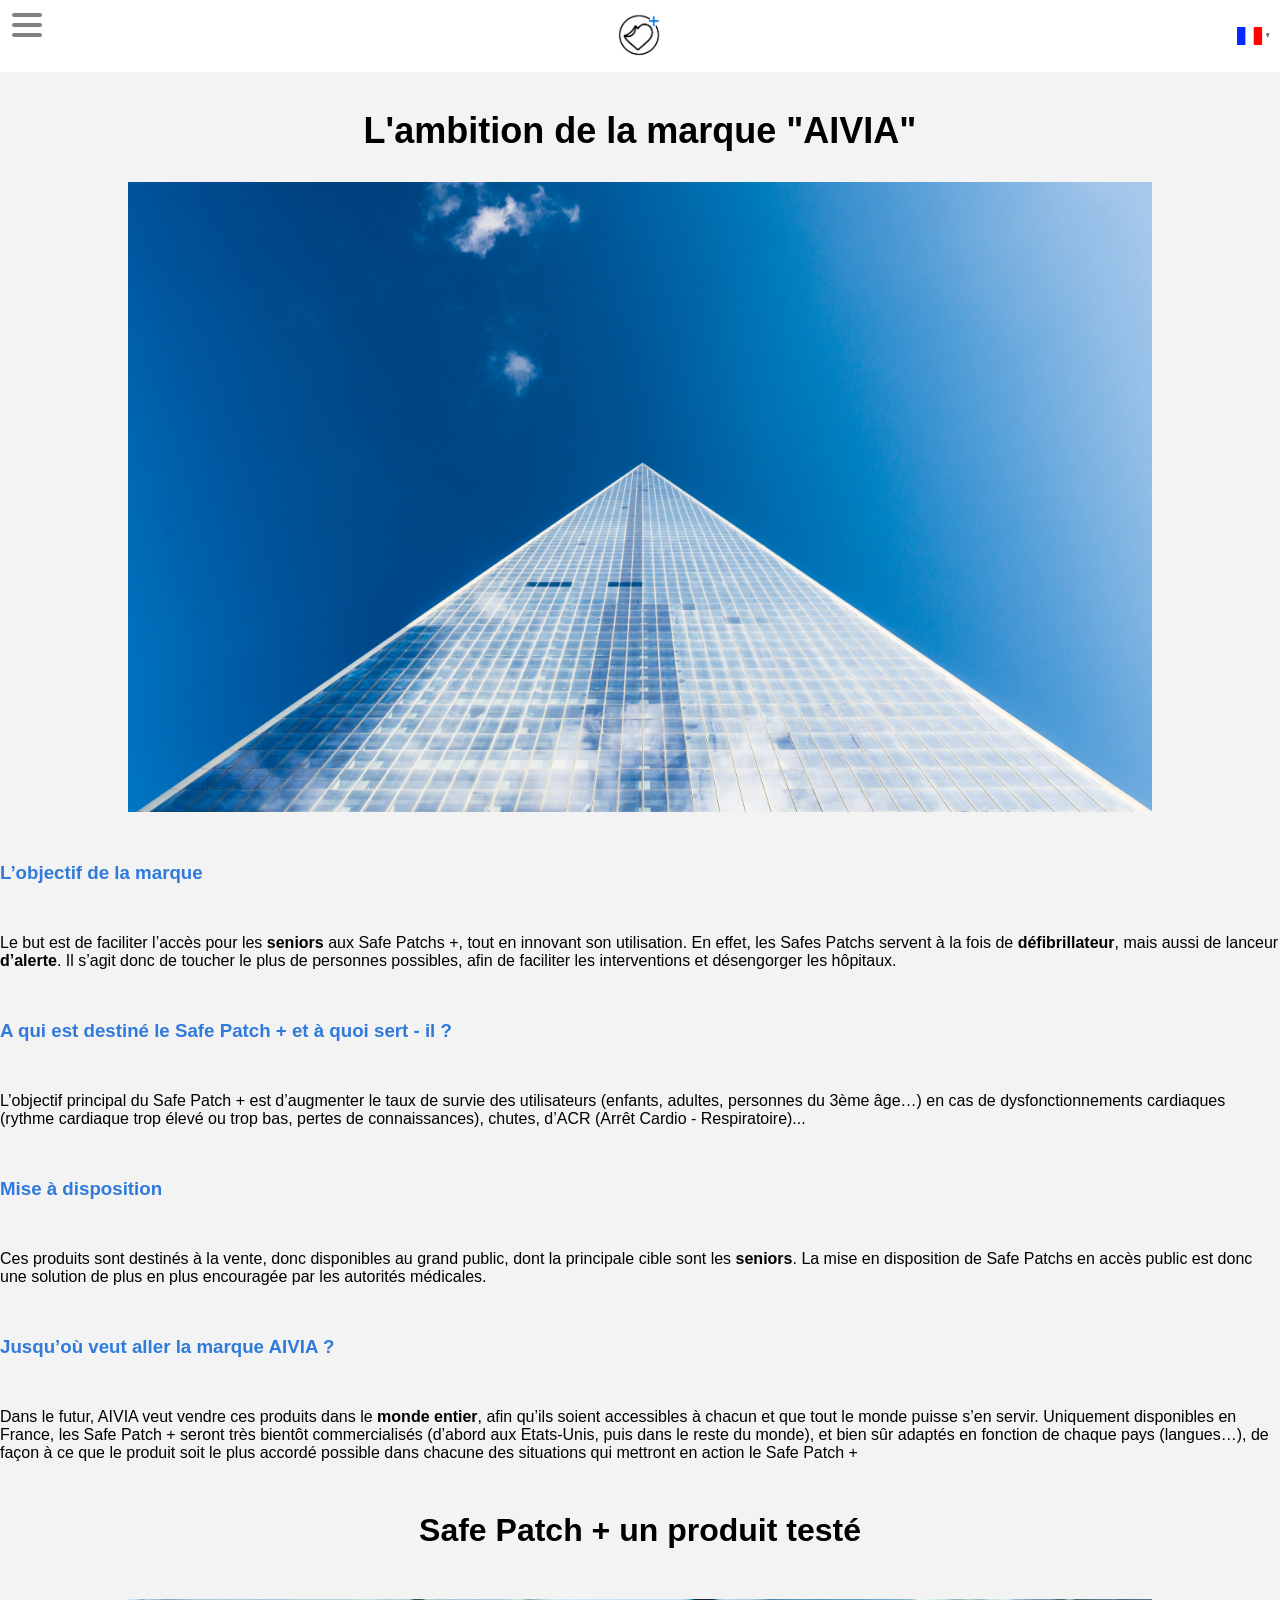
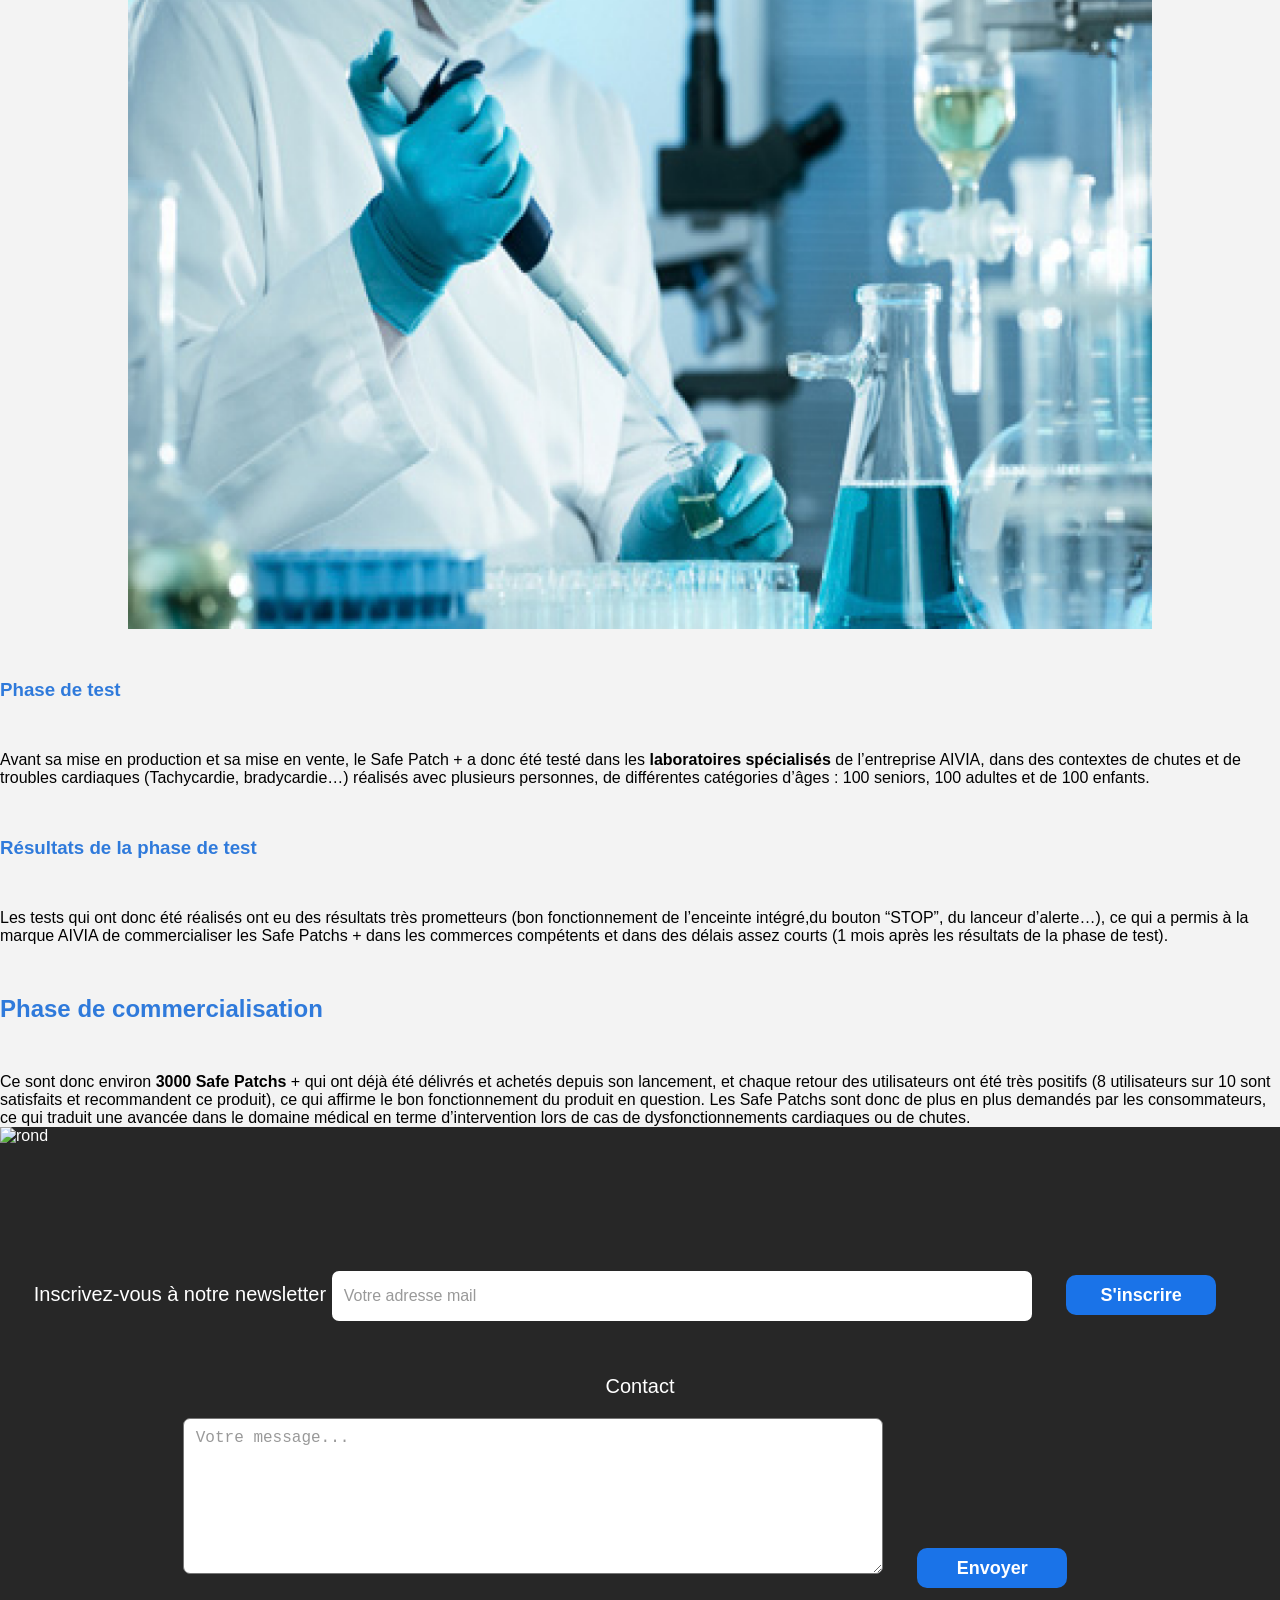
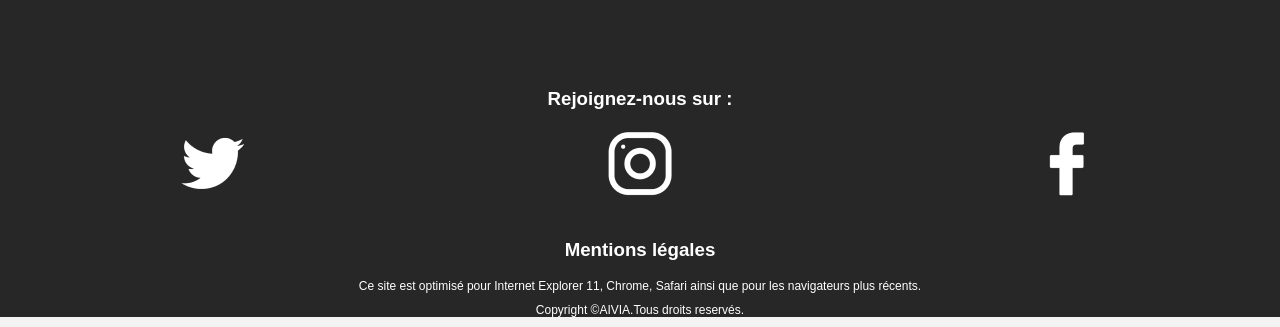
==== article.html @ dd21c207 "last bug" ====
<html lang="fr">
  <head>
    <meta charset="UTF-8" />
    <meta name="viewport" content="width=device-width, initial-scale=1.0" />
    <meta http-equiv="X-UA-Compatible" content="ie=edge" />
    <link
      rel="stylesheet"
      href="https://cdnjs.cloudflare.com/ajax/libs/animate.css/3.7.2/animate.min.css"
    />
    <script src="../imakewebthings-waypoints-34d9f6d/lib/noframework.waypoints.min.js"></script>
    <link href="css/article.css" rel="stylesheet" />
    <link rel="stylesheet" href="css/styles.css">
    <script defer src="script.js"></script>

    <title>Document</title>
  </head>
  <header>
        <nav id="menu">
          <div id="menu-opener">
            <div class="burger_bar"></div>
            <div class="burger_bar"></div>
            <div class="burger_bar"></div>
          </div>
          <div>
            <a href="index.html">
              <img src="img/logo.png" alt="logo" class="logo-header"
            /></a>
          </div>
          <img src="img/drapeau.png" alt="frenchflag" class="flag" />
        </nav>
        <hr />
      </header>
  <body>
    <h2 class="title">L'ambition de la marque "AIVIA"</h2>
    <img src="img/Rectangle53.png" alt ="image AIVIA" class="imgAIVIA">
    <section class="itext">
      <article>
        <p>
         <h1> L’objectif de la marque</h1>

         Le but est de faciliter l’accès pour les <strong>seniors</strong> aux
          Safe Patchs +, tout en innovant son utilisation. En effet, les Safes
          Patchs servent à la fois de <strong>défibrillateur</strong>, mais aussi de lanceur
         <strong>d’alerte</strong>. Il s’agit donc de toucher le plus de personnes possibles,
          afin de faciliter les interventions et désengorger les hôpitaux.
        </p>
    </article>
    <article>
            <p>
                <h1> A qui
            est destiné le Safe Patch + et à quoi sert - il ?</h1>
        
         L’objectif principal du Safe Patch + est d’augmenter le taux de survie
              des utilisateurs (enfants, adultes, personnes du 3ème âge…) en cas de
              dysfonctionnements cardiaques (rythme cardiaque trop élevé ou trop
              bas, pertes de connaissances), chutes, d’ACR (Arrêt Cardio -
              Respiratoire)...
            </p>
          </article>
          <article>
            <p>
              <h1>Mise à disposition</h1>
    
               Ces produits sont destinés à la vente, donc
              disponibles au grand public, dont la principale cible sont les
              <strong>seniors</strong>. La mise en disposition de Safe Patchs en accès public est
              donc une solution de plus en plus encouragée par les autorités
              médicales.
            </p>
          </article>
          <article>
            <p>
              <h1>Jusqu’où veut aller la marque AIVIA ?</h1>
    
               Dans le futur, AIVIA veut vendre
              ces produits dans le<strong> monde entier</strong>, afin qu’ils soient accessibles à
              chacun et que tout le monde puisse s’en servir. Uniquement disponibles
              en France, les Safe Patch + seront très bientôt commercialisés
              (d’abord aux Etats-Unis, puis dans le reste du monde), et bien sûr
              adaptés en fonction de chaque pays (langues…), de façon à ce que le
              produit soit le plus accordé possible dans chacune des situations qui
              mettront en action le Safe Patch +
            </p>
          </article>
        </section>
        <div class ="bigtitle">
        <h1>Safe Patch + un produit testé</h1>
        </div>
        <section class ="itext">
                <img src="img\Rectangle54.png" alt="image AIVIA" class="imgAIVIA">
                <article>
                <p><h1>Phase de test</h1> Avant sa mise en production et sa mise en vente, le Safe Patch + a donc été testé dans les <strong>laboratoires spécialisés</strong> de l’entreprise AIVIA, 
                dans des contextes de chutes et de troubles cardiaques (Tachycardie, bradycardie…) réalisés avec plusieurs personnes, de différentes catégories d’âges 
                : 100 seniors, 100 adultes et de 100 enfants.</p>
                </article>
                <article>
                <p><h1>Résultats de la phase de test</h1> Les tests qui ont donc été réalisés ont eu des résultats très prometteurs
                 (bon fonctionnement de l’enceinte intégré,du bouton “STOP”, du lanceur d’alerte…),
                 ce qui a permis à la marque AIVIA de commercialiser les Safe Patchs + dans les commerces compétents et dans des délais assez courts 
                 (1 mois après les résultats de la phase de test).</p>
                 </article> 
                 <p> <h1>Phase de commercialisation</h1> Ce sont donc environ <strong>3000 Safe Patchs</strong> + qui ont déjà été délivrés et achetés depuis son lancement,
                 et chaque retour des utilisateurs ont été très positifs (8 utilisateurs sur 10 sont satisfaits et recommandent ce produit), 
                 ce qui affirme le bon fonctionnement du produit en question. 
                 Les Safe Patchs sont donc de plus en plus demandés par les consommateurs, ce qui traduit une avancée dans le domaine médical en terme d’intervention lors de cas de 
                 dysfonctionnements cardiaques ou de chutes.
              
            </section>
            <footer class = "background"> 
                
                    <div class = "logo">
                        <img src ="C:\Users\User\hetic-w1p2022-10\rond-bleu.png" alt = rond bleu>
                    </div>
                      <section class ="subscribe">
                            <form> 
                                    <div>
                                    <label for="subscribe">Inscrivez-vous à notre newsletter </label>
                                    <input name="subscribe" id="subscribe" type="email" placeholder= "Votre adresse mail" class="input">
                                    <button type= "submit" class ="button-1"> S'inscrire </button> 
                                  </div>
                                 
                                  <div>
                                    <label for="subscribe"> Contact </label> </br>
                                    <textarea type="text"  rows="10" cols="50" placeholder ="Votre message..." class="text"></textarea>
                                    <button class ="button-1" type ="submit" > Envoyer </button>
                                    </div>
                                  </form>
                                </section>  
                              <section>
                                <h3> Rejoignez-nous sur : </h3>
                              <div class ="container-logo">
                                <div class ="box"> 
                                  <img src ="../img/twitter.png" alt="logo-twitter"  >
                                </div>
                                <div class ="box">
                                  <img src ="../img/instagram.png" alt="logo-instagram">
                                </div>
                                <div class ="box">
                                  <img src ="../img/facebook.png" alt="logo-facebook">
                                  </div>
                                </div>
                              </section>
                              <div class="foot-div">
                                <h3> Mentions légales </h3>
                                <p> Ce site  est optimisé pour Internet Explorer 11, Chrome, Safari ainsi que pour les navigateurs plus récents.</p>
                                <p> Copyright &copy;AIVIA.Tous droits reservés.</p>
                        </div>
                          
                      </footer>
                    </body>
                  
                  </html>
---- css/article.css ----
.title {
  margin-top: 100px;
  font-size: 36px;
  text-align: center;
}

.imgAIVIA {
  margin-left: 10vw;
  width: 80vw;
  height: 70vh;
  background-image: url(../img/rectangle-53.png);
  background-position: center;
}

.itext h1 {
  color: #2f7adb;
  margin-top: 50px;
  margin-bottom: 50px;
  display: flex;
}
.bigtitle {
  margin-top: 50px;
  margin-bottom: 50px;
  text-align: center;
}
---- css/styles.css ----
/* section {
  display: grid;
  grid-template-columns: 1fr 300px 1fr;
  grid-template-rows: 200px 300px 200px 200px 200px 200px 200px 200px;
  grid-template-areas:
    "a b c"
    "d e f"
    "i j k";
  grid-gap: 20px;
} */
body {
  background-color: rgb(243, 243, 243);
  font-family: Helvetica;
  margin: 0px;
  padding: 0px;
  margin-bottom: 0px;
}

div {
  top: 23px;
  left: 12px;
}
div:first-child {
  top: 13px;
}
div:last-child {
  top: 33px;
}
.burger_bar {
  display: block;
  width: 30px;
  height: 4px;
  border-radius: 3px;
  background-color: grey;
  position: absolute;
}
.logo-header {
  width: 50px;
  height: 50px;
  padding-left: 40%;
  justify-content: center;
}

nav {
  background: white;
  top: 0px;
  position: fixed;
  width: 100vw;
  height: 8vh;
  z-index: 2;
  display: flex;
  justify-content: space-between;
}
nav div {
  align-self: center;
}
nav img.flag {
  align-self: center;
  margin-right: 10px;
}
hr {
  color: gray;
  box-shadow: 1px 2px 5px grey;
}
nav p {
  align-self: center;
}
.banniere {
  height: 100vh;
  width: 100vw;
  display: flex;
  flex-direction: column;
  justify-content: center;
  align-items: baseline;
  background: url(../img/banner-index.png);
  background-position: -471px 81%;
  left: -419px;
  top: 64px;
  text-align: center;
}
.container {
  align-self: center;
}
.container p:first-child {
  font-style: normal;
  font-weight: bold;
  font-size: 55px;
  line-height: 74px;
  color: white;
}
.container p:first-child span {
  color: #1a73e8;
}
.container p:nth-child(2) {
  font-style: normal;
  font-weight: bold;
  font-size: 20px;
  line-height: 25px;
  color: #000000;
  margin-top: -50px;
}
button {
  background-color: #1a73e8;
  color: white;
  font-style: normal;
  font-weight: bold;
  font-size: 18px;
  line-height: 28px;
  width: 150px;
  height: 50px;
  border-radius: 10px;
  border: none;
}
#container-slogan {
  margin-top: 250px;
}
.slogan {
  height: 300px;
  text-align: center;
  align-items: center;
  top: 250px;
  position: sticky;
  font-style: normal;
  font-weight: bold;
  font-size: 64px;
  line-height: 74px;
  color: #505050;
  opacity: 0;
  transform: translateY(250px);
  transition: opacity 3s, transform 3s;

  margin-bottom: 200px;
}
.i-picto {
  text-align: center;
  font-style: normal;
  font-weight: bold;
  font-size: 20px;
  line-height: 16px;
  margin-bottom: 200px;
}
.icon {
  margin-bottom: 60px;
}
.i-picto span {
  color: #2f7adb;
}
.is-fadeInup {
  transform: none;
  opacity: 1;
}
.is-fadeInup10 {
  transform: none;
  opacity: 0.1;
}
.produit {
  width: 100%;
  height: 100px;
  margin: auto;
  top: 45vh;
  position: sticky;
  z-index: 1;
}
.center {
  display: block;
  margin-left: auto;
  margin-right: auto;
  width: 80%;
}
#section-produit {
  height: auto;
  background-color: rgb(243, 243, 243);
}
aside {
  margin-bottom: 400px;
  text-align: center;
  opacity: 0;
  transition: opacity 0.9s;
  margin-left: 30px;
  margin-right: 30px;
  color: #505050;
}

.is-reached60 {
  opacity: 1;
}

.buy-footer {
  background: white;
  position: sticky;
  bottom: 0px;
  width: 100vw;
  height: 50px;
  margin-top: 100px;
  display: flex;
  justify-content: space-between;
  align-items: baseline;
}
.buy-footer p {
  margin-left: 15px;
  z-index: 3;
  font-weight: bold;
}
.button-footer {
  width: 150px;
  height: 30px;
  font-size: 15px;
  border-radius: 7px;
  margin-right: 15px;
}
.foot-logo {
  display: flex;
}
.logo-footer {
  padding-top: 10%;
  margin-left: 35%;
  width: 70px;
  height: 70px;
  grid-column: 2;
}
#p5 {
  opacity: 0;
}

.background {
  background: #272727;
  color: white;
}
.subscribe {
  text-align: center;
}
form {
  margin-top: 100px;
  margin-bottom: 40px;
  display: flex;
  flex-direction: column;
}
label {
  font-style: bold;
  font-size: 20px;
}
.input {
  margin-top: 20px;
  border-radius: 7px;
  width: 310px;
  height: 40px;
  border: none;
}

textarea {
  border-radius: 7px;
  margin-top: 20px;
}

.button-1 {
  margin: 30px;
  width: 150px;
  height: 40px;
  margin-bottom: 60px;
}
h3 {
  text-align: center;
}
h3 span {
  color: #1a73e8;
}
.security {
  text-align: center;
  text-align: justify;
  margin: 30px;
}
.foot-div p {
  text-align: center;
  font-size: 12px;
  margin: 10px;
}
.container-logo {
  display: flex;
  justify-content: space-around;
  margin-bottom: 40px;
}
::placeholder {
  font-size: 16px;
  padding-left: 10px;
  color: #999999;
}
textarea::placeholder {
  padding-top: 8px;
}

@media (min-width: 1000px) {
  #section-produit {
    display: grid;
    grid-template-columns: 1fr 300px 300px 1fr;
    grid-template-rows: 200px 200px 200px 200px 200px 200px 200px 200px 200px 200px 200px 200px;
    grid-template-areas:
      "a b c"
      "d e f"
      "i j k";
    grid-gap: 20px;
  }
  .banniere {
    height: 95vh;
    width: 100%;
    display: flex;
    flex-direction: column;
    justify-content: center;
    align-items: baseline;
    background: url("../img/banner-index.png");
    background-position: -50px 50%;
    left: -419px;
    top: 64px;
    text-align: center;
  }
  .div-sticky {
    z-index: 2;
  }
  .i-picto {
    display: grid;
    grid-template-columns: repeat(3, 1fr);
    grid-template-rows: 200px;
    grid-template-areas: "a b c";
    top: 100px;
    position: sticky;
    height: 200px;
  }
  .order {
    grid-area: a;
  }
  .vector {
    grid-area: b;
  }
  .heart {
    grid-area: c;
  }
  img.center {
    width: 150%;
    height: 150%;
    text-align: center;
  }
  .produit {
    width: 300px;
    height: 300px;
    margin: auto;
    top: 200px;
    position: sticky;
    grid-row: 2;
    grid-column: 2 / span 2;
    margin-top: 100px;
    margin-bottom: 300px;
    align-self: flex-start;
    padding-right: 30%;
  }

  aside {
    margin-bottom: 0px;
    opacity: 0;
    transition: opacity 3s;
    width: 90%;
    margin-left: 20px;
    margin-right: 20px;
    color: #505050;
  }
  aside h3 {
    font-size: 26px;
  }
  aside p {
    font-size: 20px;
  }
  aside span {
    color: #1a73e8;
  }
  #p1 {
    grid-row: 3;
    grid-column: 4;
    justify-self: end;
  }
  #p2 {
    align-self: end;
    grid-row: 5;
    grid-column: 1;
  }
  #p3 {
    grid-row: 7;
    grid-column: 4;
  }
  #p4 {
    grid-column: 1;
    grid-row: 9;
    justify-self: end;
  }
  #p5 {
    grid-column: 3;
    grid-row: 5;
  }
  .security {
    font-size: 22px;
    margin: 0px 200px 0px 200px;
  }
  .is-reached75 {
    opacity: 0.5;
  }
  .is-reached50 {
    opacity: 1;
  }
  .is-reached25 {
    opacity: 0.5;
  }
  .is-reached5 {
    opacity: 0;
  }
  form {
    margin-top: 100px;
    margin-bottom: 40px;
    display: flex;
    flex-direction: column;
  }
  label {
    font-style: bold;
    font-size: 20px;
  }
  .input {
    margin-top: 20px;
    border-radius: 7px;
    width: 700px;
    height: 50px;
    border: none;
  }

  textarea {
    border-radius: 7px;
    margin-top: 20px;
    width: 700px;
  }

  .button-1 {
    margin: 30px;
    width: 150px;
    height: 40px;
    margin-bottom: 60px;
  }
  .logo-footer {
    padding-top: 10%;
    margin-left: 47%;
    width: 90px;
    height: 90px;
    grid-column: 2;
  }
  .articles button {
    margin: 30px;
    width: 150px;
    height: 40px;
    margin-bottom: 60px;
    margin-left: 45vw;
  }
  .i;
}
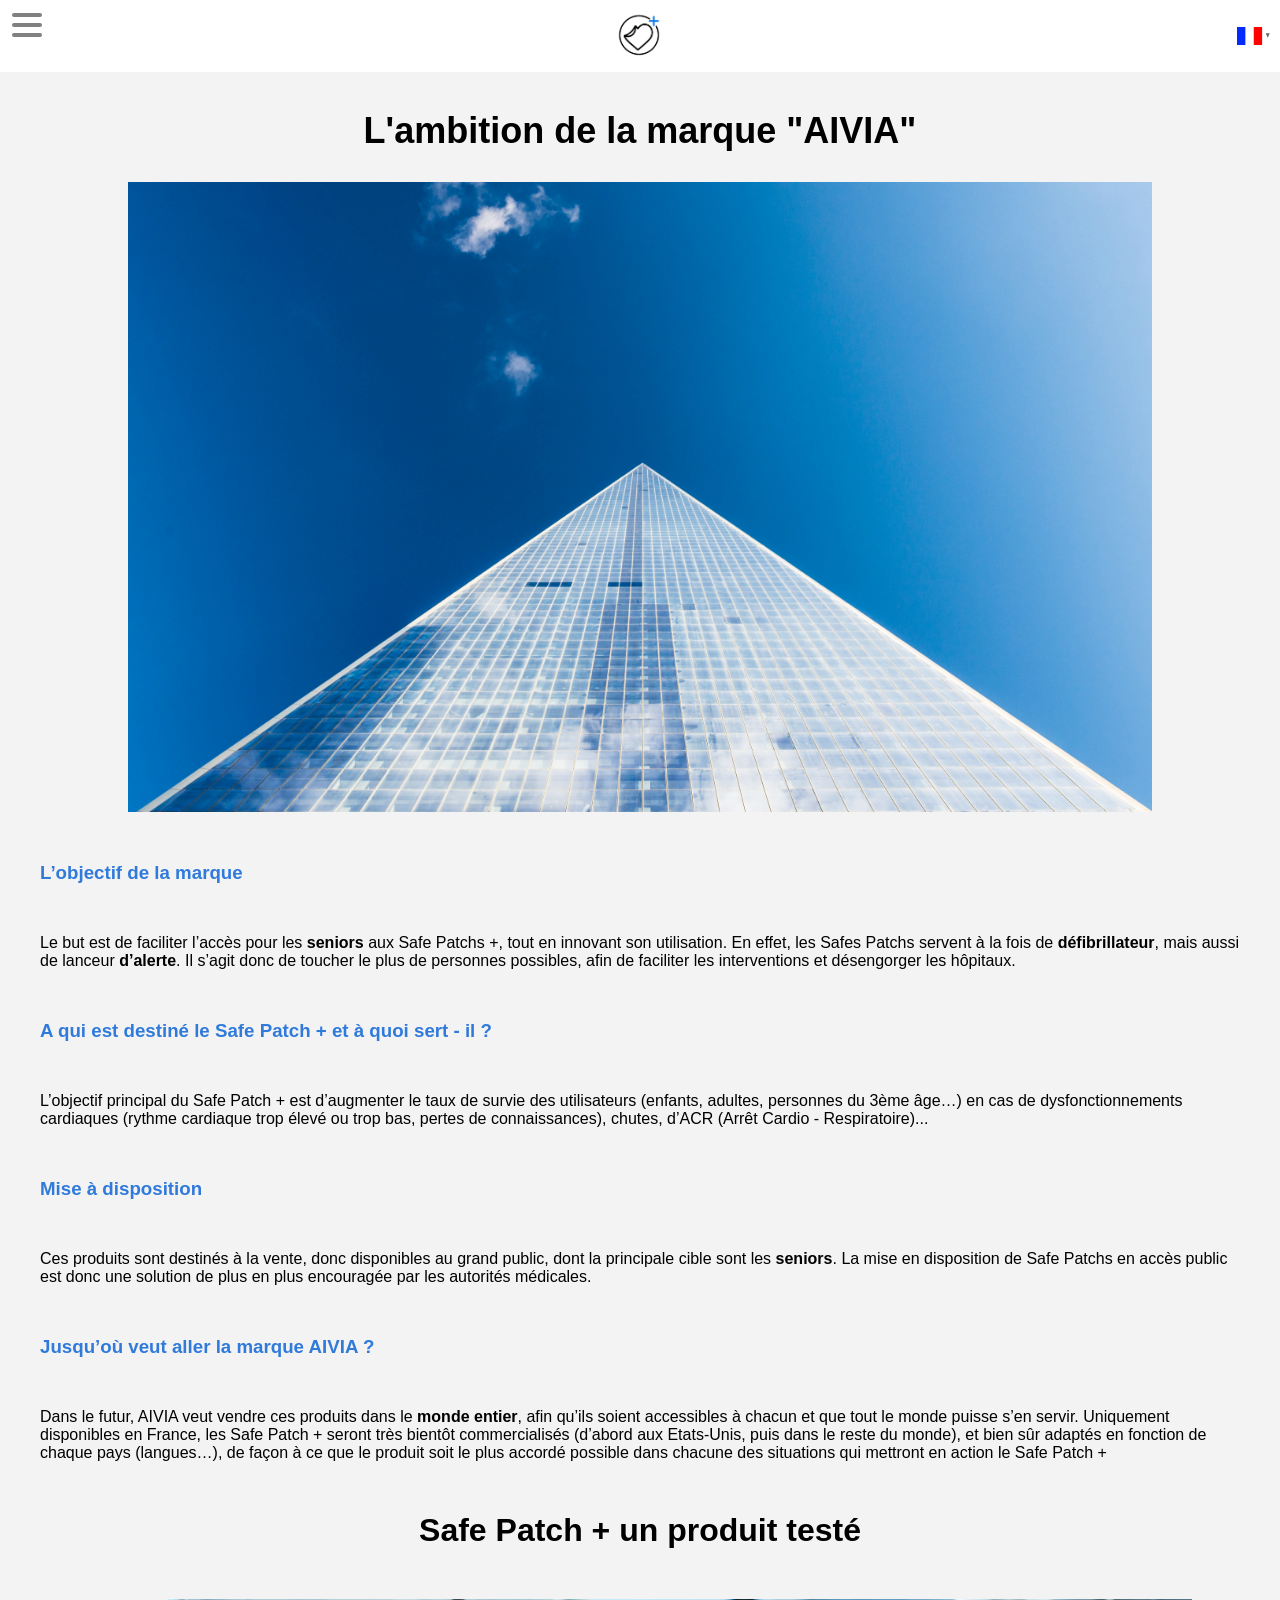
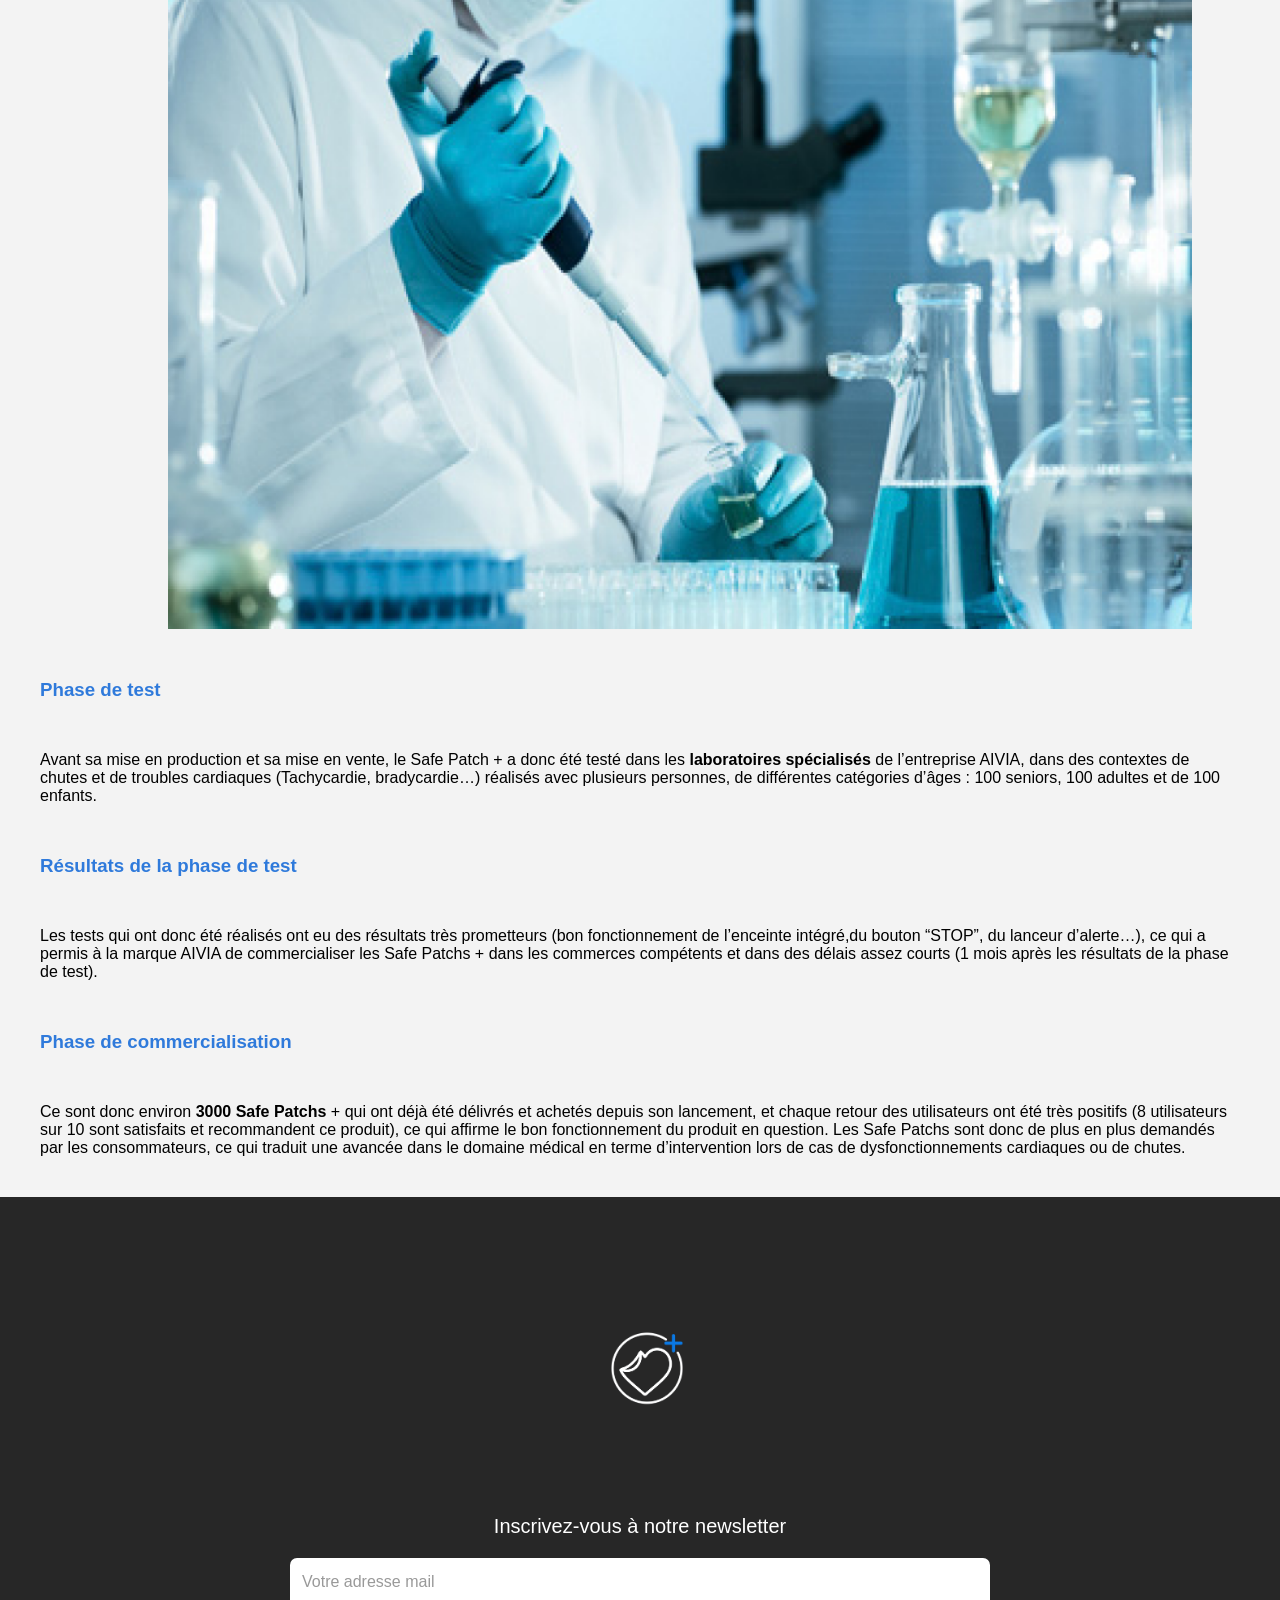
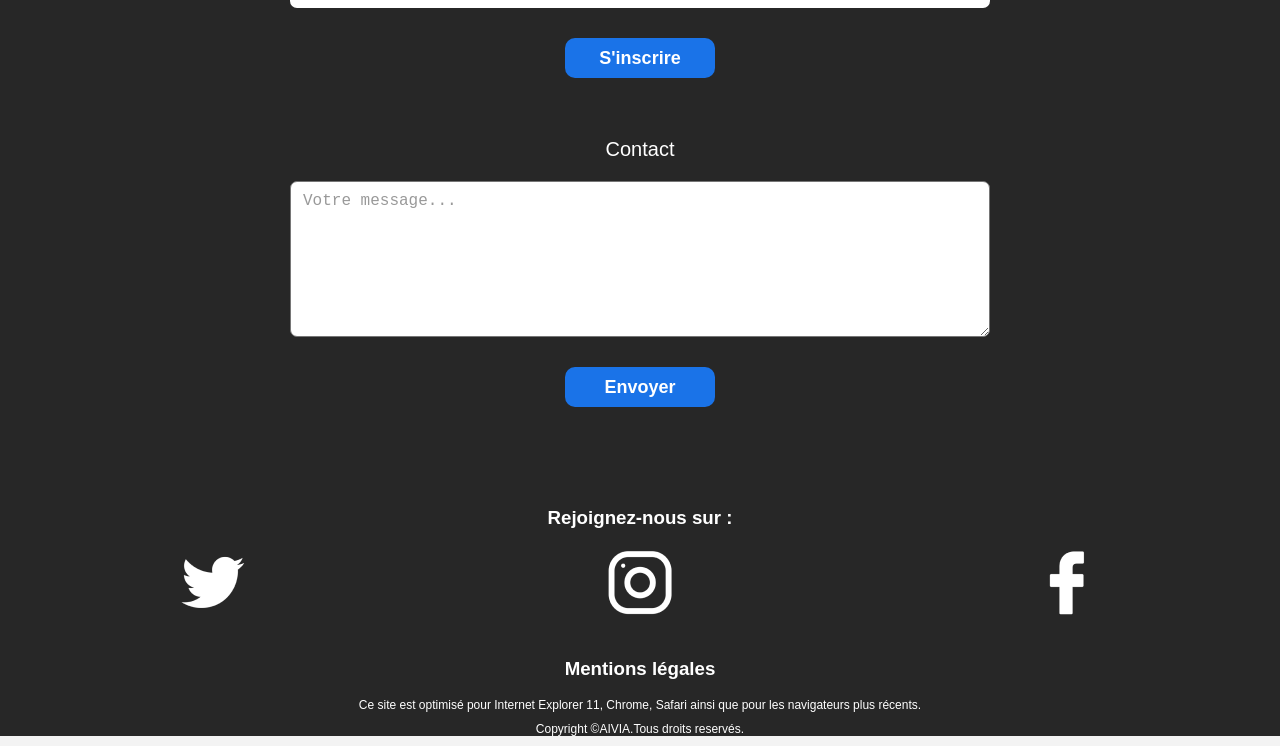
==== commit d1e9624c: "modify link for article, add fav icon and change title" ====
--- a/article.html
+++ b/article.html
@@ -8,11 +8,13 @@
       href="https://cdnjs.cloudflare.com/ajax/libs/animate.css/3.7.2/animate.min.css"
     />
     <script src="../imakewebthings-waypoints-34d9f6d/lib/noframework.waypoints.min.js"></script>
-    <link href="css/article.css" rel="stylesheet" />
-    <link rel="stylesheet" href="css/styles.css">
+		<link href="css/article.css" rel="stylesheet" />
+		
+		<link rel="stylesheet" href="css/styles.css">
+		<link rel="icon" type="image/png" href="img/logo.png" />
     <script defer src="script.js"></script>
 
-    <title>Document</title>
+    <title>AIVIA</title>
   </head>
   <header>
         <nav id="menu">
@@ -98,55 +100,75 @@
                  (bon fonctionnement de l’enceinte intégré,du bouton “STOP”, du lanceur d’alerte…),
                  ce qui a permis à la marque AIVIA de commercialiser les Safe Patchs + dans les commerces compétents et dans des délais assez courts 
                  (1 mois après les résultats de la phase de test).</p>
-                 </article> 
+								 </article> 
+								 <article>
                  <p> <h1>Phase de commercialisation</h1> Ce sont donc environ <strong>3000 Safe Patchs</strong> + qui ont déjà été délivrés et achetés depuis son lancement,
                  et chaque retour des utilisateurs ont été très positifs (8 utilisateurs sur 10 sont satisfaits et recommandent ce produit), 
                  ce qui affirme le bon fonctionnement du produit en question. 
                  Les Safe Patchs sont donc de plus en plus demandés par les consommateurs, ce qui traduit une avancée dans le domaine médical en terme d’intervention lors de cas de 
                  dysfonctionnements cardiaques ou de chutes.
-              
+              </article>
             </section>
-            <footer class = "background"> 
-                
-                    <div class = "logo">
-                        <img src ="C:\Users\User\hetic-w1p2022-10\rond-bleu.png" alt = rond bleu>
-                    </div>
-                      <section class ="subscribe">
-                            <form> 
-                                    <div>
-                                    <label for="subscribe">Inscrivez-vous à notre newsletter </label>
-                                    <input name="subscribe" id="subscribe" type="email" placeholder= "Votre adresse mail" class="input">
-                                    <button type= "submit" class ="button-1"> S'inscrire </button> 
-                                  </div>
-                                 
-                                  <div>
-                                    <label for="subscribe"> Contact </label> </br>
-                                    <textarea type="text"  rows="10" cols="50" placeholder ="Votre message..." class="text"></textarea>
-                                    <button class ="button-1" type ="submit" > Envoyer </button>
-                                    </div>
-                                  </form>
-                                </section>  
-                              <section>
-                                <h3> Rejoignez-nous sur : </h3>
-                              <div class ="container-logo">
-                                <div class ="box"> 
-                                  <img src ="../img/twitter.png" alt="logo-twitter"  >
-                                </div>
-                                <div class ="box">
-                                  <img src ="../img/instagram.png" alt="logo-instagram">
-                                </div>
-                                <div class ="box">
-                                  <img src ="../img/facebook.png" alt="logo-facebook">
-                                  </div>
-                                </div>
-                              </section>
-                              <div class="foot-div">
-                                <h3> Mentions légales </h3>
-                                <p> Ce site  est optimisé pour Internet Explorer 11, Chrome, Safari ainsi que pour les navigateurs plus récents.</p>
-                                <p> Copyright &copy;AIVIA.Tous droits reservés.</p>
-                        </div>
-                          
-                      </footer>
+            <footer class="background">
+								<div class="foot-logo">
+									<img src="img/logo_blanc.png" alt="rond" class="logo-footer" />
+								</div>
+					
+								<section class="subscribe">
+									<form>
+										<div class="subscribe">
+											<label for="subscribe">Inscrivez-vous à notre newsletter </label
+											><br />
+											<input
+												name="subscribe"
+												id="subscribe"
+												type="email"
+												placeholder="Votre adresse mail"
+												class="input"
+											/>
+											<br />
+											<button type="submit" class="button-1">S'inscrire</button>
+										</div>
+					
+										<div class="subscribe">
+											<label for="subscribe"> Contact </label><br />
+											<textarea
+												name="contact"
+												id="contact"
+												type="text"
+												rows="10"
+												cols="50"
+												placeholder="Votre message..."
+												class="text"
+											></textarea>
+											<br />
+											<button class="button-1" type="submit">Envoyer</button>
+										</div>
+									</form>
+								</section>
+								<section>
+									<h3>Rejoignez-nous sur :</h3>
+									<div class="container-logo">
+										<div class="box">
+										<a href="https://twitter.com/hetic">	<img src="img/twitter.png" alt="logo-twitter" /></a>
+										</div>
+										<div class="box">
+										<a href="https://www.instagram.com/instahetic/?hl=fr">	<img src="img/instagram.png" alt="logo-instagram" /></a>
+										</div>
+										<div class="box">
+											<a href="https://www.facebook.com/aiviabypyrescom/""><img src="img/facebook.png" alt="logo-facebook" /></a>
+										</div>
+									</div>
+								</section>
+								<div class="foot-div">
+									<h3>Mentions légales</h3>
+									<p>
+										Ce site est optimisé pour Internet Explorer 11, Chrome, Safari ainsi
+										que pour les navigateurs plus récents.
+									</p>
+									<p>Copyright &copy;AIVIA.Tous droits reservés.</p>
+								</div>
+							</footer>
                     </body>
                   
                   </html>
--- a/css/article.css
+++ b/css/article.css
@@ -23,3 +23,6 @@
   margin-bottom: 50px;
   text-align: center;
 }
+.itext {
+  margin: 40px;
+}
--- a/css/styles.css
+++ b/css/styles.css
@@ -269,6 +269,10 @@
   text-align: justify;
   margin: 30px;
 }
+.link-security {
+  text-align: center;
+  margin-top: 100px;
+}
 .foot-div p {
   text-align: center;
   font-size: 12px;
@@ -286,6 +290,25 @@
 }
 textarea::placeholder {
   padding-top: 8px;
+}
+.articles button {
+  margin: 30px;
+  width: 150px;
+  height: 40px;
+  margin-bottom: 60px;
+  margin-left: 45vw;
+}
+.link-security a {
+  text-align: center;
+  margin-top: 40px;
+  text-decoration: none;
+  color: #1a73e8;
+  transition: transform 0.2s ease-in, border 2s;
+
+  font-size: 18px;
+}
+.link-security:hover {
+  transform: scale(1.1);
 }
 
 @media (min-width: 1000px) {
@@ -397,6 +420,17 @@
     font-size: 22px;
     margin: 0px 200px 0px 200px;
   }
+  .link-security a {
+    text-align: center;
+    margin-top: 40px;
+    text-decoration: none;
+    color: #1a73e8;
+    transition: transform 0.2s ease-in;
+    font-size: 20px;
+  }
+  .link-security:hover {
+    transform: scale(1.1);
+  }
   .is-reached75 {
     opacity: 0.5;
   }
@@ -453,5 +487,4 @@
     margin-bottom: 60px;
     margin-left: 45vw;
   }
-  .i;
-}
+}
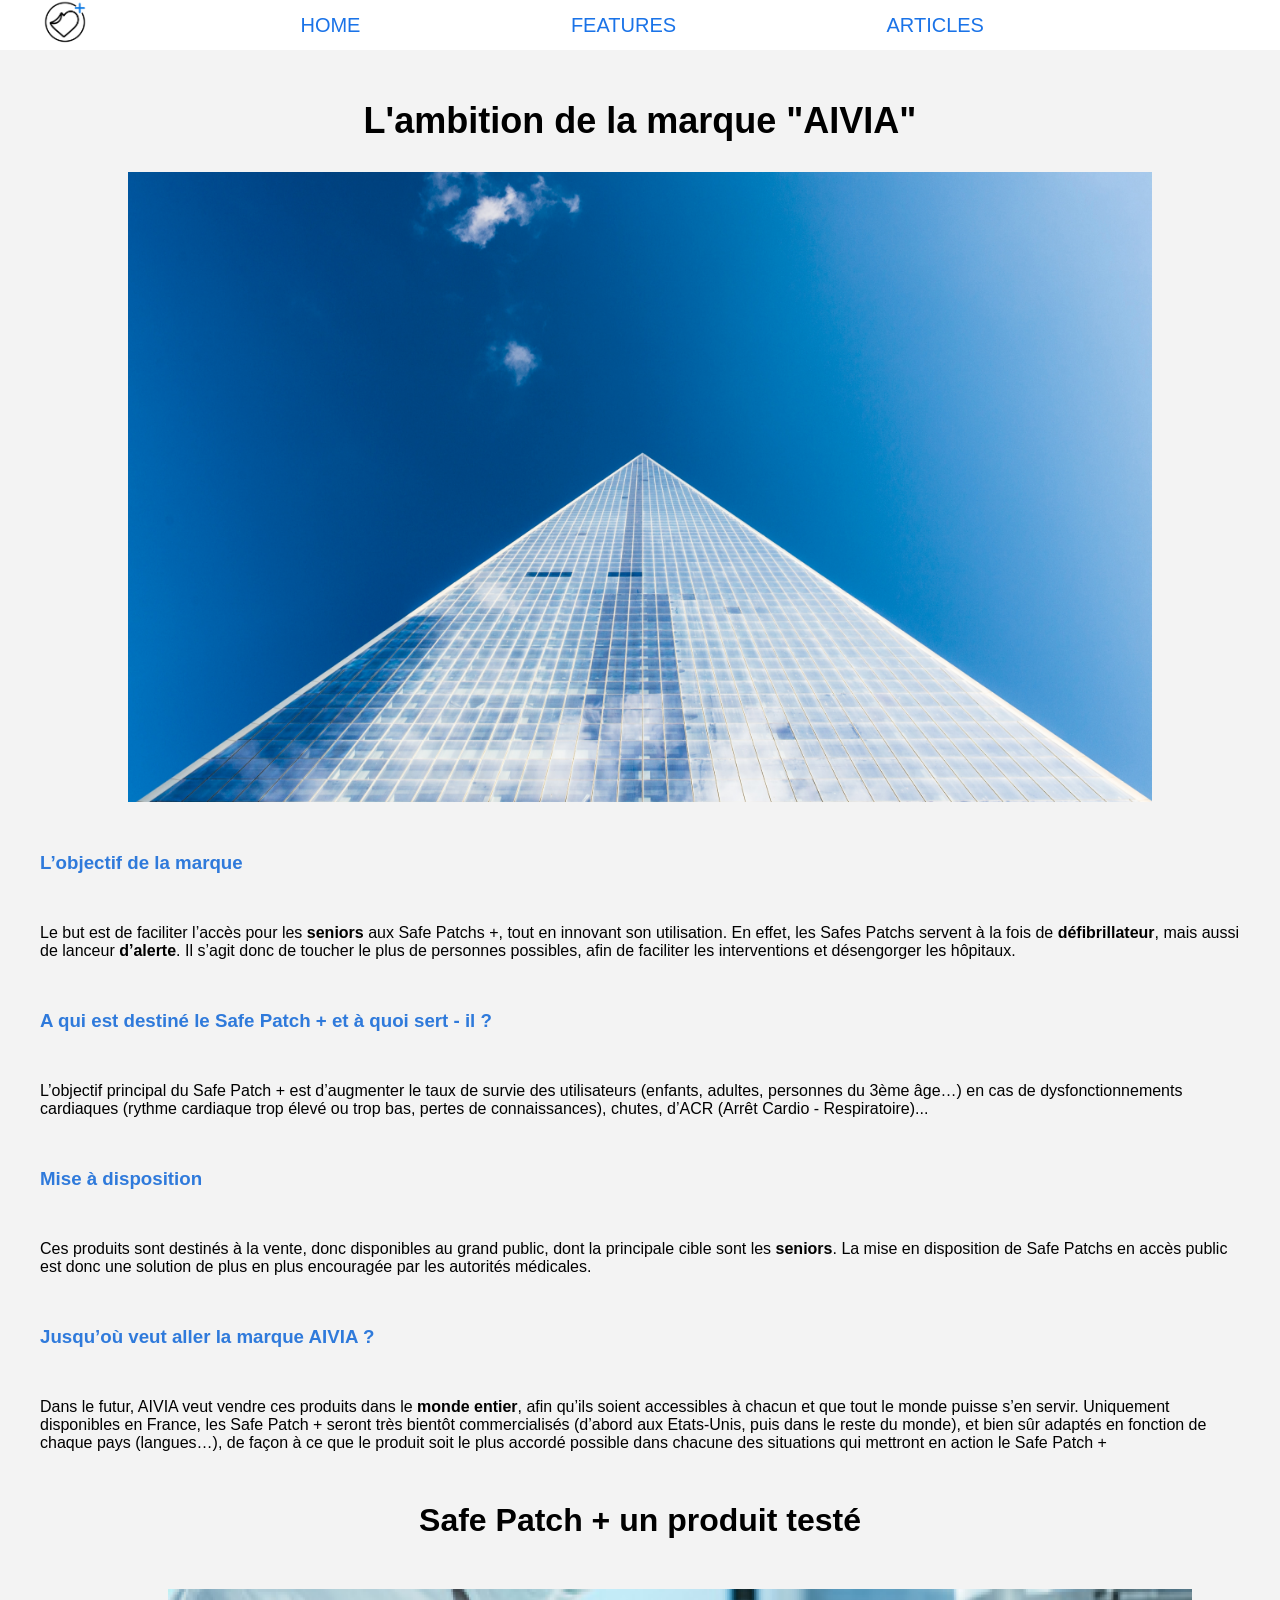
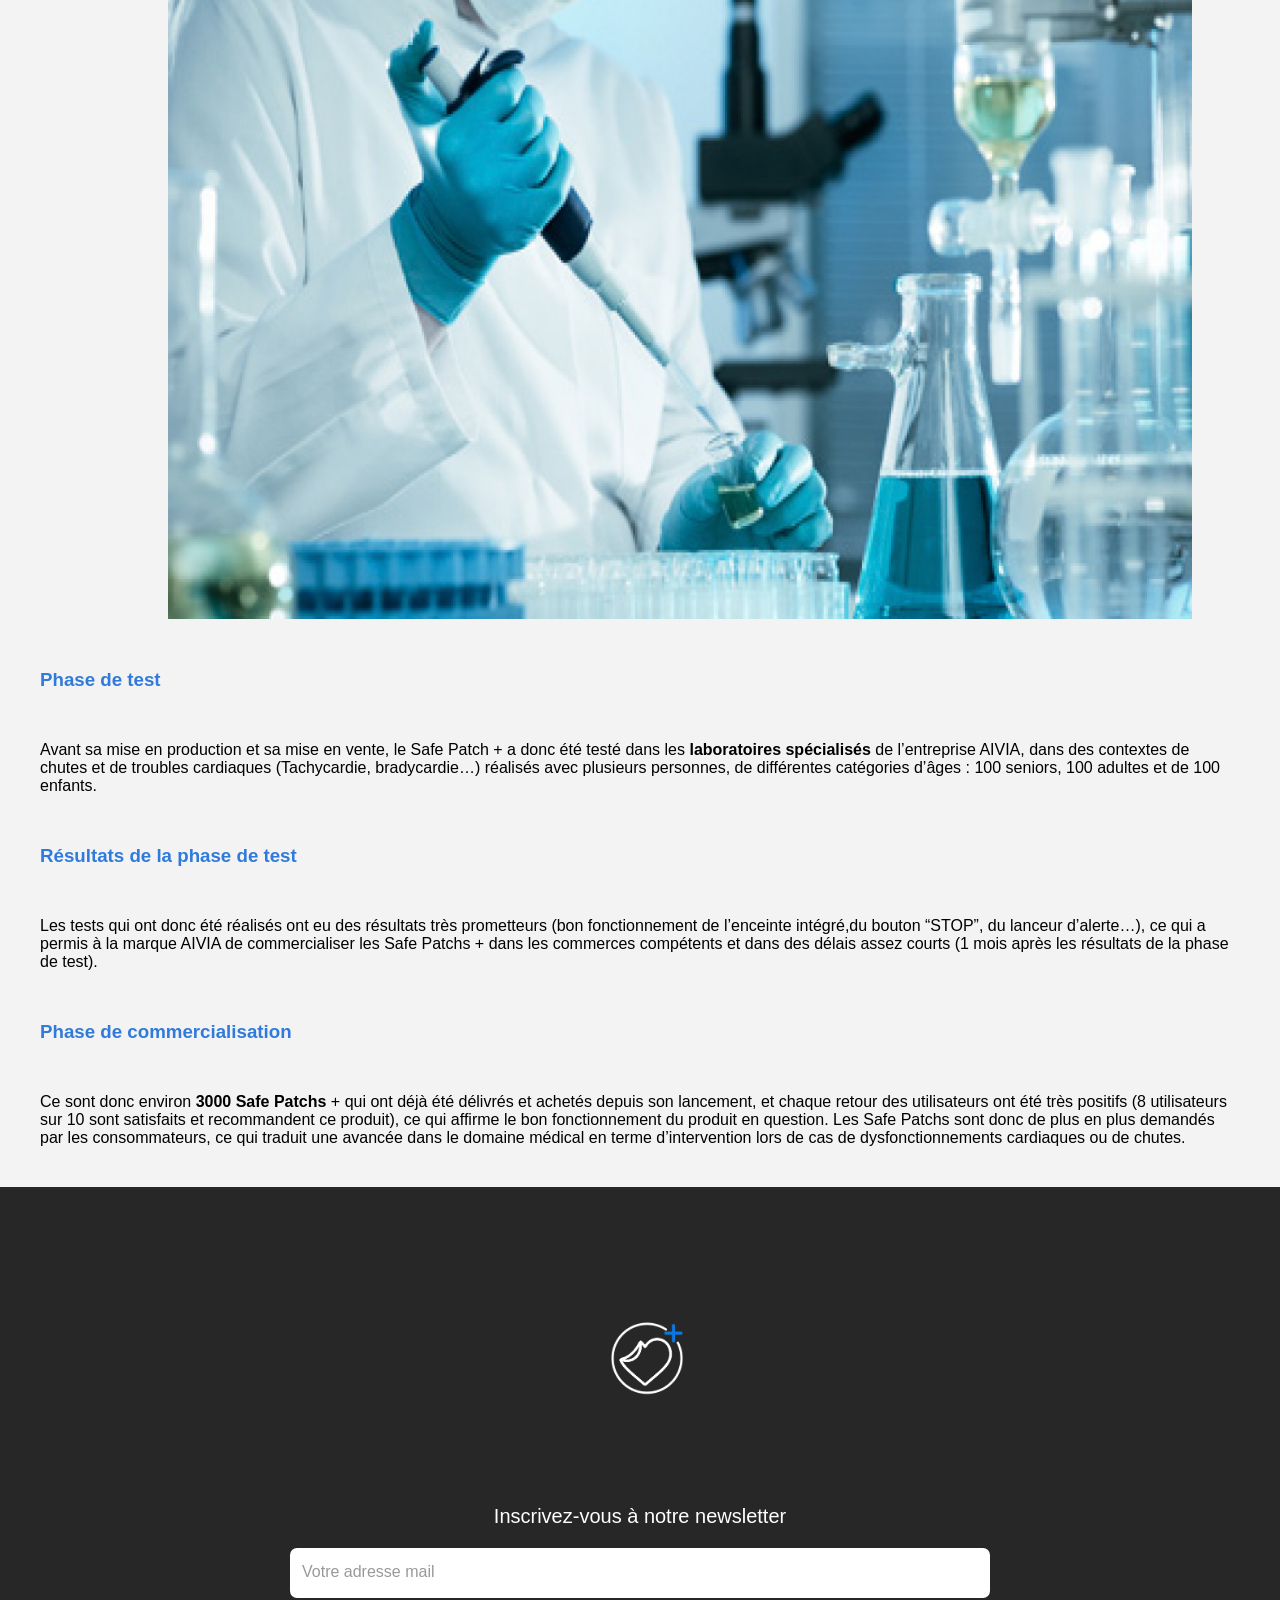
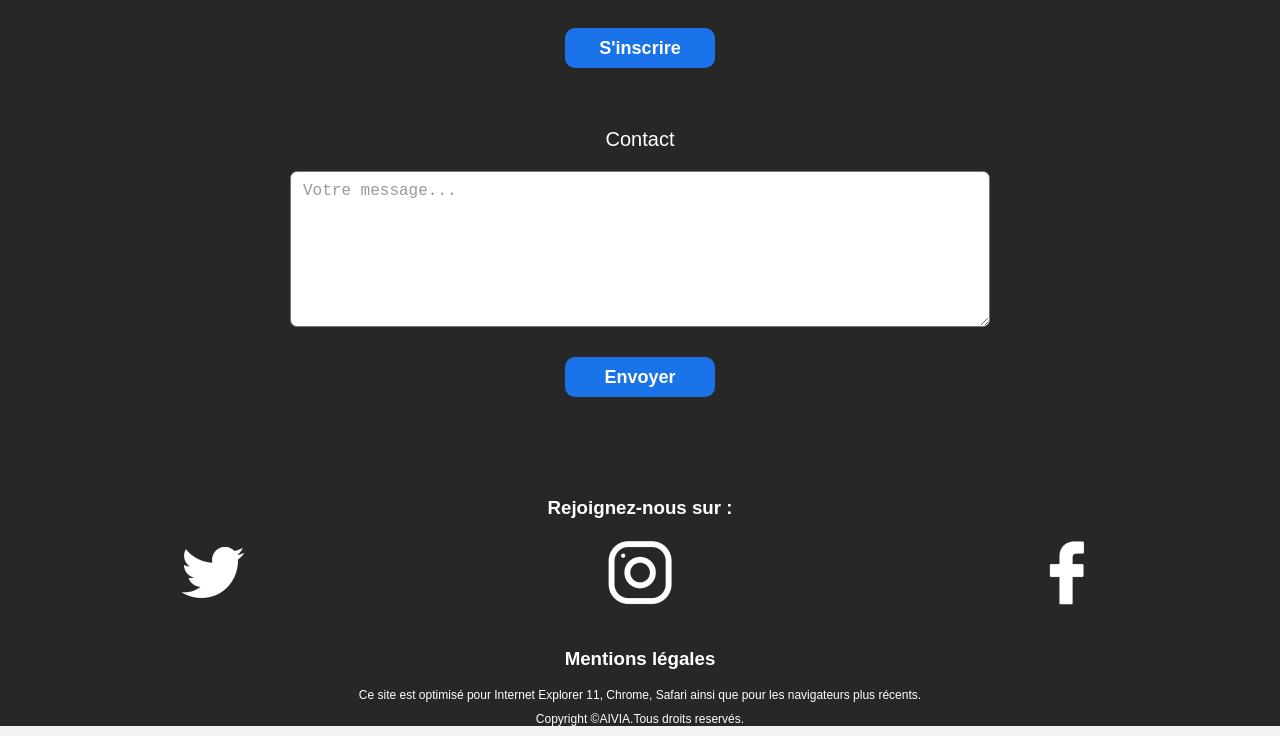
==== commit 84846ad9: "add burger menu" ====
--- a/article.html
+++ b/article.html
@@ -9,30 +9,29 @@
     />
     <script src="../imakewebthings-waypoints-34d9f6d/lib/noframework.waypoints.min.js"></script>
 		<link href="css/article.css" rel="stylesheet" />
-		
+		<link rel="stylesheet" href="css/nav.css">
 		<link rel="stylesheet" href="css/styles.css">
 		<link rel="icon" type="image/png" href="img/logo.png" />
     <script defer src="script.js"></script>
+    <script defer src="nav.js"></script>
 
     <title>AIVIA</title>
-  </head>
-  <header>
-        <nav id="menu">
-          <div id="menu-opener">
-            <div class="burger_bar"></div>
-            <div class="burger_bar"></div>
-            <div class="burger_bar"></div>
-          </div>
-          <div>
-            <a href="index.html">
-              <img src="img/logo.png" alt="logo" class="logo-header"
-            /></a>
-          </div>
-          <img src="img/drapeau.png" alt="frenchflag" class="flag" />
-        </nav>
-        <hr />
-      </header>
-  <body>
+  </head>  
+  
+<body>
+  <nav id="nav">
+      <div class="open" id="open">
+        <div class="open-icon"></div>
+      </div>
+      <ul>
+        <li> <img src="img/logo.png" alt="logo" class="logo-header"> </li>
+        <li><a href="index.html">Home</a></li>
+        <li><a href="page-features.html">Features</a></li>
+        <li><a href="article.html">Articles</a></li>
+      </ul>
+    </nav>
+
+
     <h2 class="title">L'ambition de la marque "AIVIA"</h2>
     <img src="img/Rectangle53.png" alt ="image AIVIA" class="imgAIVIA">
     <section class="itext">
--- a/css/nav.css
+++ b/css/nav.css
@@ -0,0 +1,124 @@
+nav {
+  position: fixed;
+  top: 0;
+  background-color: white;
+  height: 50px;
+  width: 100vw;
+  overflow: hidden;
+  transition: height 0.5s, width 0.5s, border-radius 0.3s;
+  z-index: 3;
+}
+nav.is-open {
+  height: 100vh;
+  width: 100vw;
+  border-radius: 0;
+}
+.open {
+  height: 50px;
+  width: 50px;
+  border-radius: 50%;
+  display: flex;
+  justify-content: center;
+  align-items: center;
+}
+.open-icon,
+.open-icon::before,
+.open-icon::after {
+  width: 30px;
+  height: 4px;
+  background-color: #1a73e8;
+  border-radius: 10px;
+}
+.open-icon::before,
+.open-icon::after {
+  content: "";
+  display: block;
+  transition: transform 0.3s;
+}
+.open-icon::before {
+  transform: translateY(-8px);
+}
+.open-icon::after {
+  transform: translateY(4px);
+}
+.open-icon {
+  transition: background-color 0.3s;
+}
+nav.is-open .open-icon {
+  background-color: transparent;
+}
+nav.is-open .open-icon::before {
+  transform: translateY(2px) rotate(45deg);
+}
+nav.is-open .open-icon::after {
+  transform: translateY(-2px) rotate(-45deg);
+}
+nav.is-open ul {
+  opacity: 1;
+}
+
+ul {
+  display: flex;
+  flex-direction: column;
+  align-items: center;
+  justify-content: center;
+  list-style: none;
+  height: 80vh;
+  opacity: 0;
+  transition: opacity 3s;
+  padding-left: 0px;
+}
+li {
+  font-size: 40px;
+  text-transform: uppercase;
+  font-family: Helvetica;
+}
+li a {
+  color: #1a73e8;
+  text-decoration: none;
+}
+li:not(:last-child) {
+  margin-bottom: 30px;
+}
+.logo-header {
+  width: 80px;
+  height: 80px;
+}
+.logo-header-min {
+  width: 50px;
+  height: 50px;
+}
+
+@media (min-width: 600px) {
+  .open {
+    display: none;
+  }
+  #nav {
+    font-family: Helvetica;
+    border-radius: 0;
+    width: 100%;
+    margin: 0;
+    display: flex;
+    background-color: white;
+  }
+  #nav ul {
+    opacity: 1;
+    height: 100%;
+    width: 80%;
+    margin-top: 0px;
+    position: static;
+    flex-direction: row;
+    transform: none;
+    justify-content: space-between;
+    align-items: center;
+  }
+  #nav li {
+    margin: 0px 40px 0px 40px;
+    margin-bottom: 0px;
+    font-size: 20px;
+  }
+  .logo-header {
+    width: 50px;
+    height: 50px;
+  }
+}
--- a/css/styles.css
+++ b/css/styles.css
@@ -16,55 +16,6 @@
   margin-bottom: 0px;
 }
 
-div {
-  top: 23px;
-  left: 12px;
-}
-div:first-child {
-  top: 13px;
-}
-div:last-child {
-  top: 33px;
-}
-.burger_bar {
-  display: block;
-  width: 30px;
-  height: 4px;
-  border-radius: 3px;
-  background-color: grey;
-  position: absolute;
-}
-.logo-header {
-  width: 50px;
-  height: 50px;
-  padding-left: 40%;
-  justify-content: center;
-}
-
-nav {
-  background: white;
-  top: 0px;
-  position: fixed;
-  width: 100vw;
-  height: 8vh;
-  z-index: 2;
-  display: flex;
-  justify-content: space-between;
-}
-nav div {
-  align-self: center;
-}
-nav img.flag {
-  align-self: center;
-  margin-right: 10px;
-}
-hr {
-  color: gray;
-  box-shadow: 1px 2px 5px grey;
-}
-nav p {
-  align-self: center;
-}
 .banniere {
   height: 100vh;
   width: 100vw;
